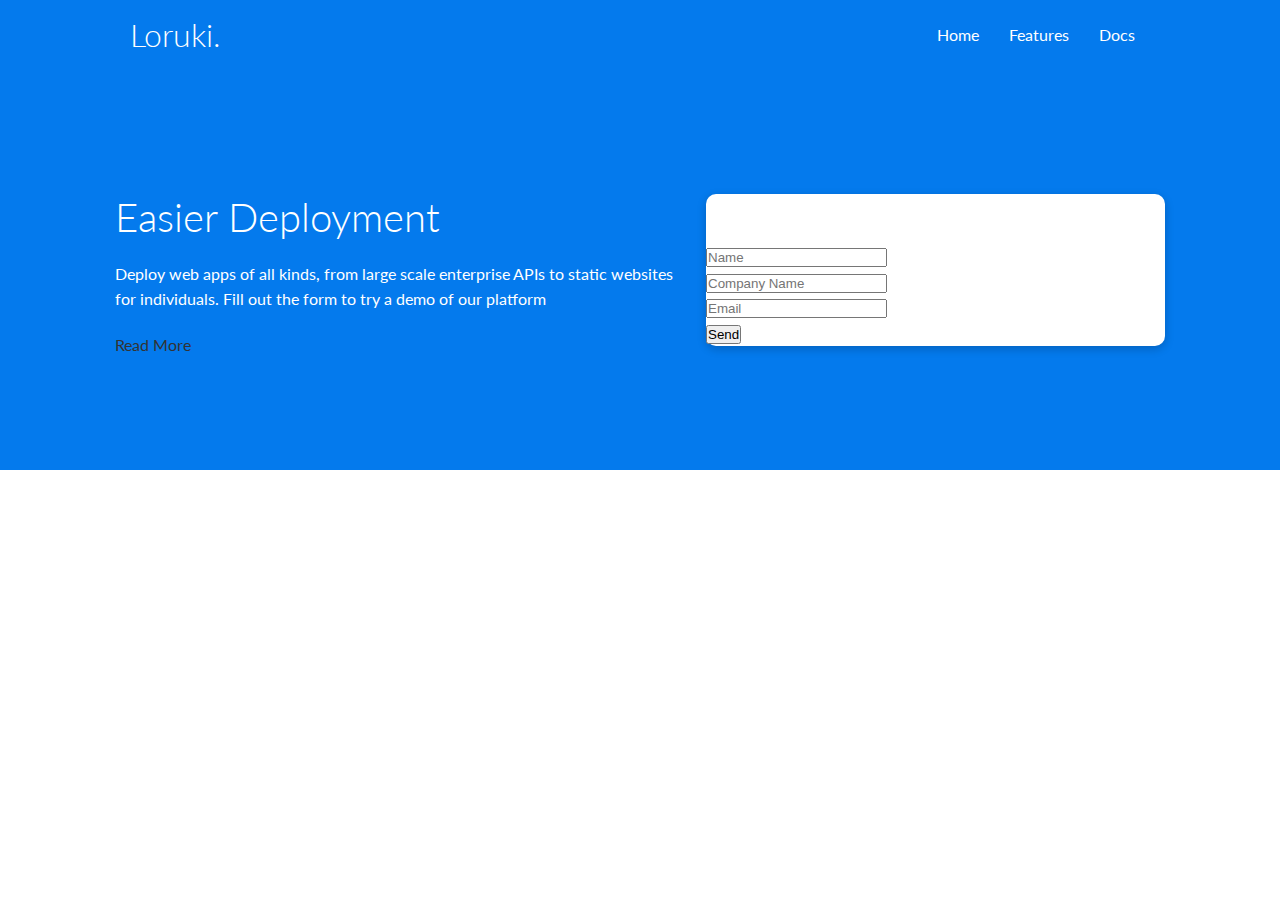
==== index.html @ f193726c "Adding files for site. Adding html for navbar+showcase+styling for each" ====
<!DOCTYPE html>
<html lang="en">
<head>
    <meta charset="UTF-8">
    <meta http-equiv="X-UA-Compatible" content="IE=edge">
    <meta name="viewport" content="width=device-width, initial-scale=1.0">
    <link rel="stylesheet" href="https://cdnjs.cloudflare.com/ajax/libs/font-awesome/6.1.1/css/all.min.css" integrity="sha512-KfkfwYDsLkIlwQp6LFnl8zNdLGxu9YAA1QvwINks4PhcElQSvqcyVLLD9aMhXd13uQjoXtEKNosOWaZqXgel0g==" crossorigin="anonymous" referrerpolicy="no-referrer" />
    <link rel="stylesheet" href="css/style.css">
    <title>Loruki | Cloud Hosting For Everyone</title>
</head>
<body>
    <!-- Navbar -->
    <div class="navbar">
        <div class="container flex">
            <h1 class="logo">Loruki.</h1>
            <nav>
                <ul>
                    <li><a href="index.html">Home</a></li>
                    <li><a href="features.html">Features</a></li>
                    <li><a href="docs.html">Docs</a></li>
                </ul>
            </nav>
        </div>
    </div>

    <!-- Showcase -->
    <section class="showcase">
        <div class="container grid">
            <div class="showcase-text">
                <h1>Easier Deployment</h1>
                <p>Deploy web apps of all kinds, from large scale enterprise APIs to static websites for individuals. Fill out the form to try a demo of our platform</p>
                <a href="features.html" class="btn btn-outline">Read More</a>
            </div>

            <div class="showcase-form card">
                <h2>Request a Demo</h2>
                <form>
                    <div class="form-control">
                        <input type="text" name="name" placeholder="Name" required>
                    </div>
                    <div class="form-control">
                        <input type="text" name="company" placeholder="Company Name" required>
                    </div>
                    <div class="form-control">
                        <input type="email" name="email" placeholder="Email" required>
                    </div>
                    <input type="submit" value="Send" class="btn btn-primary">
                </form>
            </div>
        </div>
    </section>

</body>
</html>
---- css/style.css ----
@import url('https://fonts.googleapis.com/css2?family=Lato:wght@300&display=swap');


:root {
    --primary-color: #047aed;
}
* {
    box-sizing: border-box;
    padding: 0;
    margin: 0;
}

body {
    font-family: 'Lato', sans-serif;
    color: #333;
    line-height: 1.6;

}

ul {
    list-style-type: none;
}

a {
    text-decoration: none;
    color: #333;
}

h1,
h2 {
    font-weight: 300;
    line-height: 1.2;
    margin: 10px 0;
}

p {
    margin: 10px 0;
}

img {
    width: 100%;
}

/* Navbar styling */

.navbar {
    background-color: var(--primary-color);
    color: #fff;
    height: 70px;
}

.navbar ul {
    display: flex;
}

.navbar a {
    color: #fff;
    padding: 10px;
    margin: 0 5px;
}

.navbar a:hover {
    border-bottom: 2px #fff solid;
}

.navbar .flex {
    justify-content: space-between;
}

/* Showcase styling */
.showcase {
    height: 400px;
    background-color: var(--primary-color);
    color: #fff;
    position: relative;
}

.showcase h1 {
    font-size: 40px;
}

.showcase p {
    margin: 20px 0;
}

.showcase .grid {
    grid-template-columns: 55% 45%;
    gap: 30px;
}

/* Utilities (classes to be used all around the website) */ 

.container {
    max-width: 1100px;
    margin: 0 auto;
    overflow: auto;
    padding: 0 40px;
}

.card {
    background-color: #fff;
    border-radius: 10px;
    box-shadow: 0 3px 10px rgba(0,0,0,0.2);
}


.flex {
    display: flex;
    justify-content: center;
    align-items: center;
    height: 100%;
}

.grid {
    display: grid;
    grid-template-columns: repeat(2, 1fr);
    gap: 20px;
    justify-content: center;
    align-items: center;
    height: 100%;
}
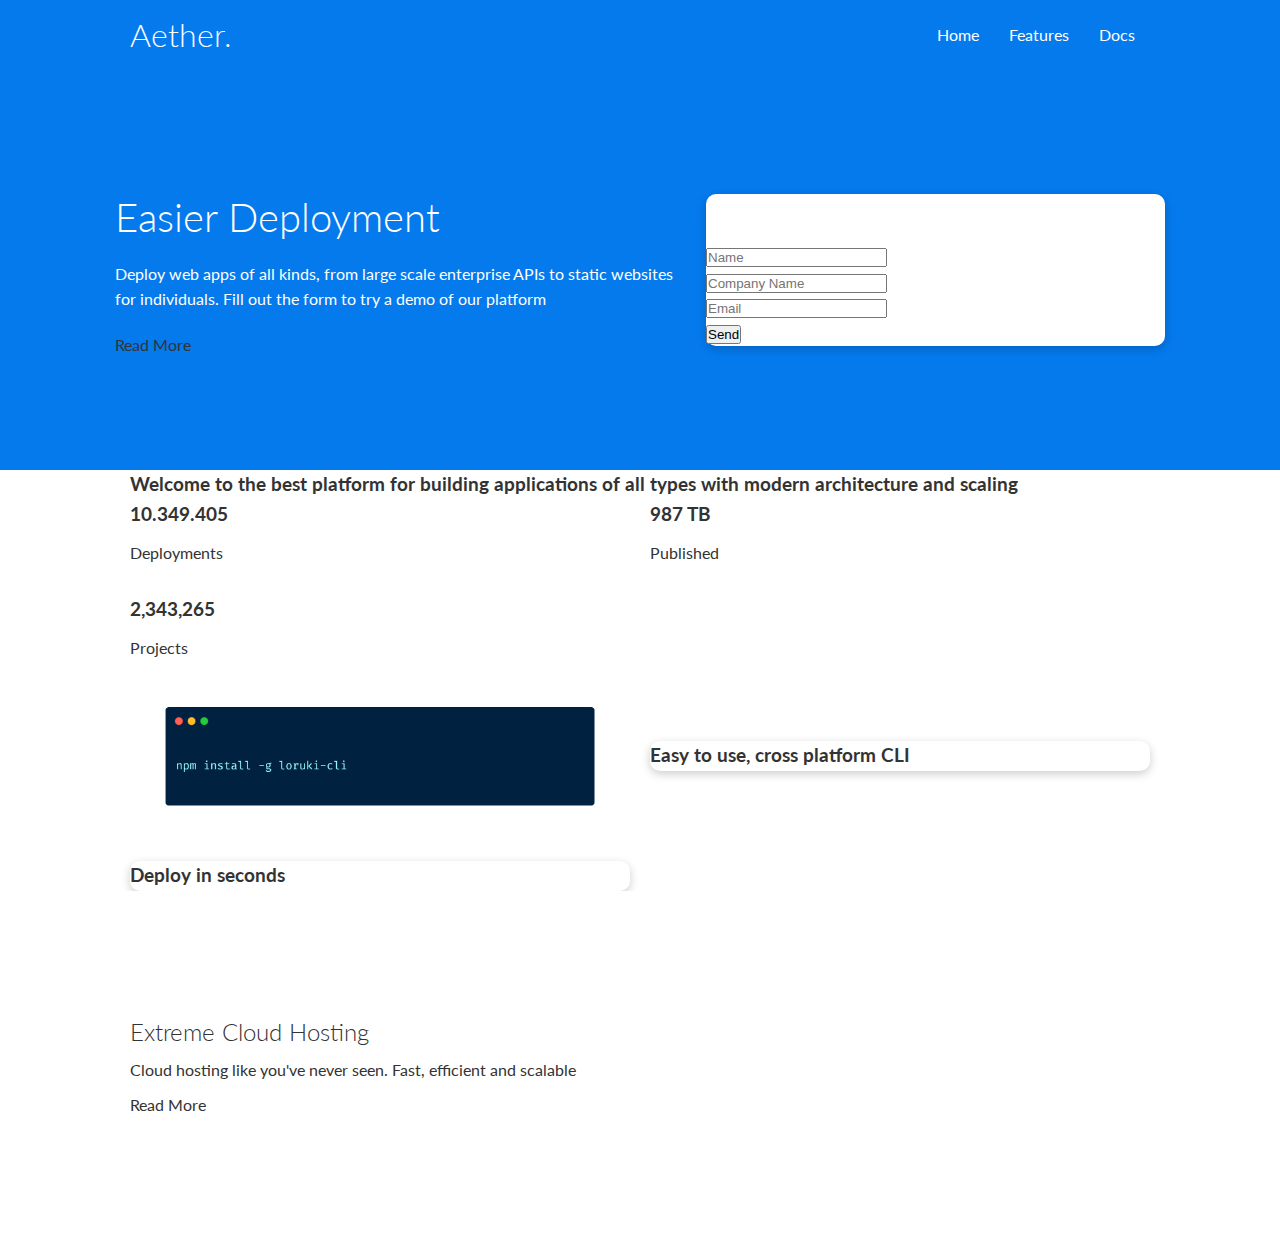
==== commit 22251a62: "Editing Title and H1 in Navbar" ====
--- a/index.html
+++ b/index.html
@@ -5,14 +5,15 @@
     <meta http-equiv="X-UA-Compatible" content="IE=edge">
     <meta name="viewport" content="width=device-width, initial-scale=1.0">
     <link rel="stylesheet" href="https://cdnjs.cloudflare.com/ajax/libs/font-awesome/6.1.1/css/all.min.css" integrity="sha512-KfkfwYDsLkIlwQp6LFnl8zNdLGxu9YAA1QvwINks4PhcElQSvqcyVLLD9aMhXd13uQjoXtEKNosOWaZqXgel0g==" crossorigin="anonymous" referrerpolicy="no-referrer" />
+    <link rel="stylesheet" href="css/utilities.css">
     <link rel="stylesheet" href="css/style.css">
-    <title>Loruki | Cloud Hosting For Everyone</title>
+    <title>Aether | Cloud Hosting For Everyone</title>
 </head>
 <body>
     <!-- Navbar -->
     <div class="navbar">
         <div class="container flex">
-            <h1 class="logo">Loruki.</h1>
+            <h1 class="logo">Aether.</h1>
             <nav>
                 <ul>
                     <li><a href="index.html">Home</a></li>
@@ -50,5 +51,55 @@
         </div>
     </section>
 
+    <!-- Stats -->
+    <section class="stats">
+        <div class="container">
+            <h3 class="stats-heading text-center my-1">
+                Welcome to the best platform for building applications of all types with modern architecture and scaling
+            </h3>
+
+            <div class="grid grid-3 text-center my-4">
+                <div>
+                    <i class="fas fa-server fa-3x"></i>
+                    <h3>10.349.405</h3>
+                    <p class="text-secondary">Deployments</p>
+                </div>
+                <div><i class="fas fa-upload fa-3x"></i>
+                    <h3>987 TB</h3>
+                    <p class="text-secondary">Published</p></div>
+                <div>
+                    <i class="fas fa-project-diagram fa-3x"></i>
+                    <h3>2,343,265</h3>
+                    <p class="text-secondary">Projects</p>
+                </div>
+            </div>
+        </div>
+    </section>
+
+    <!-- Cli -->
+    <section class="cli">
+        <div class="container grid">
+            <img src="images/cli.png" alt="">
+            <div class="card">
+                <h3>Easy to use, cross platform CLI </h3>
+            </div>
+            <div class="card">
+                <h3>Deploy in seconds</h3>
+            </div>
+        </div>
+    </section>
+
+    <!-- Cloud -->
+    <section class="cloud bg-primary my-2 py-2">
+        <div class="container grid">
+            <div class="text-center">
+                <h2 class="lg">Extreme Cloud Hosting</h2>
+                <p class="lead my-1">Cloud hosting like you've never seen. Fast, efficient and scalable</p>
+                <a href="features.html" class="btn btn-dark">Read More</a>
+            </div>
+            <img src="images/cloud.png" alt="">
+        </div>
+    </section>
+
 </body>
 </html>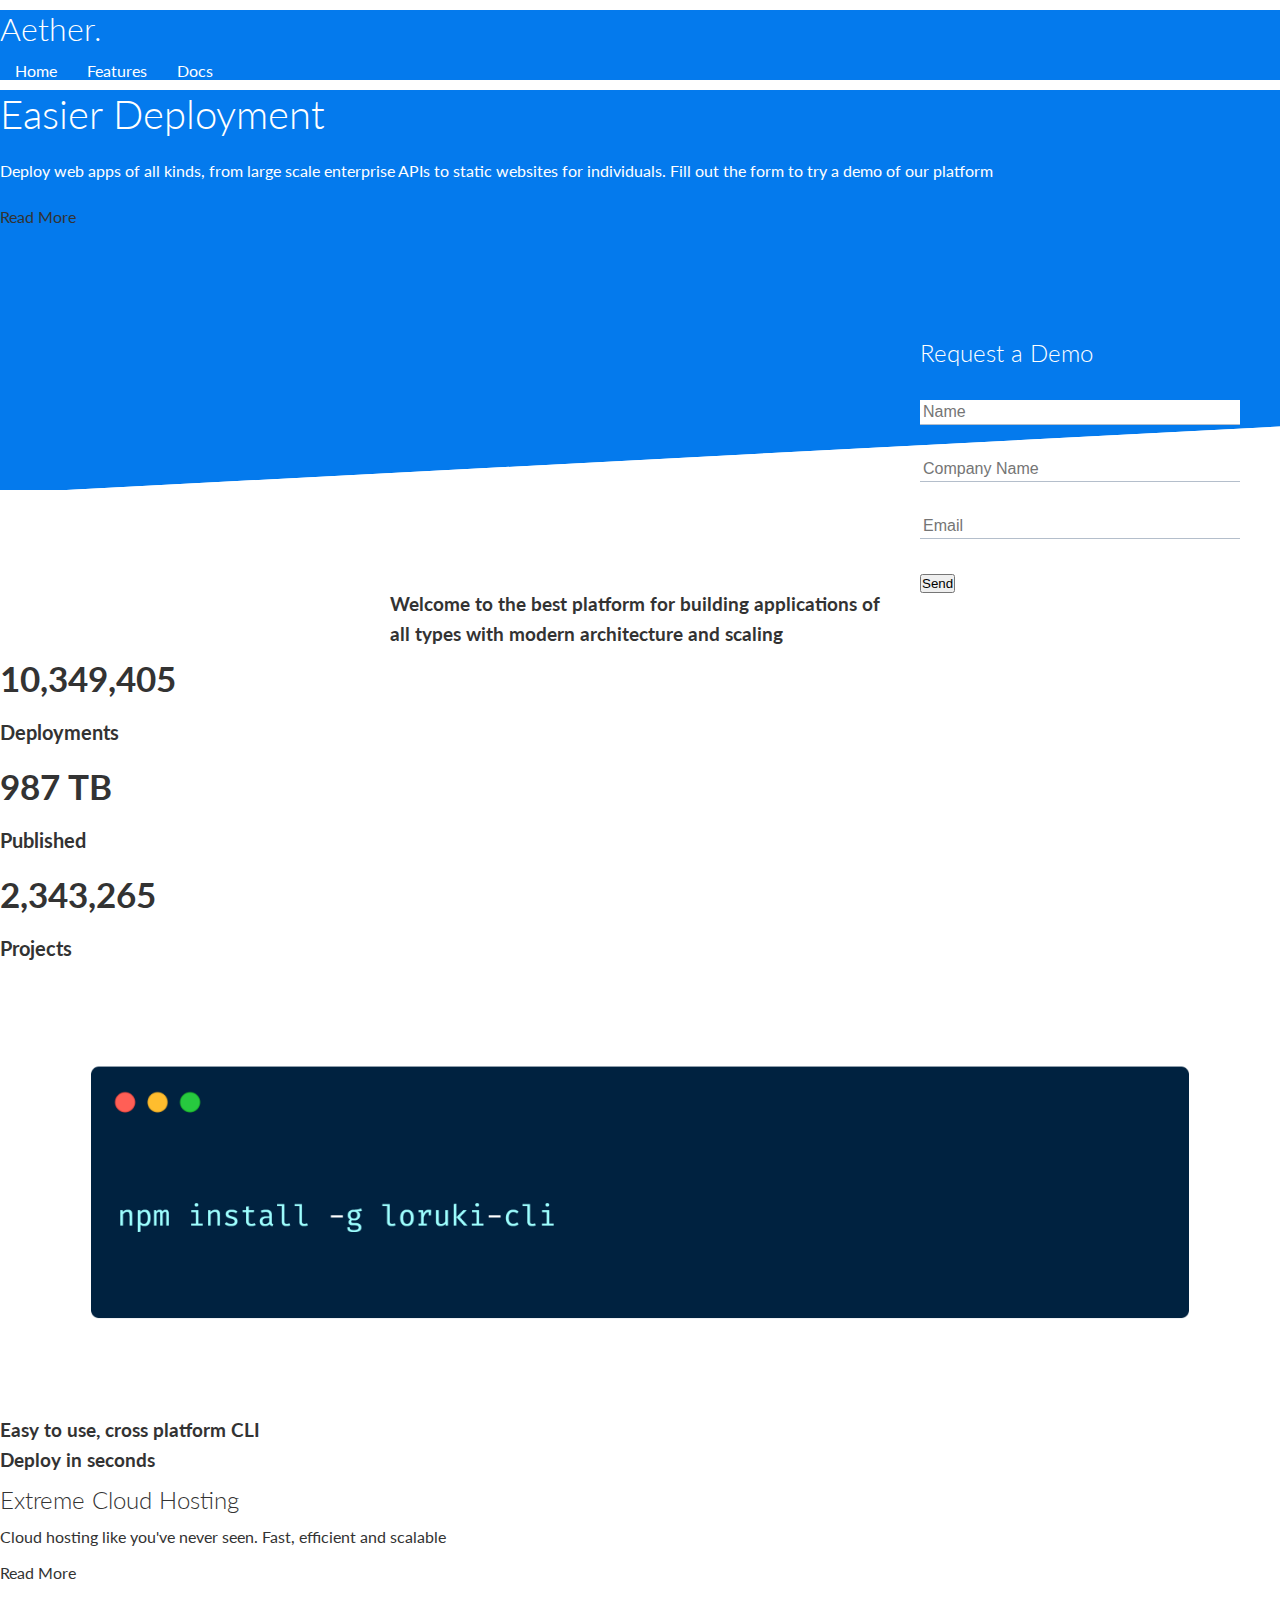
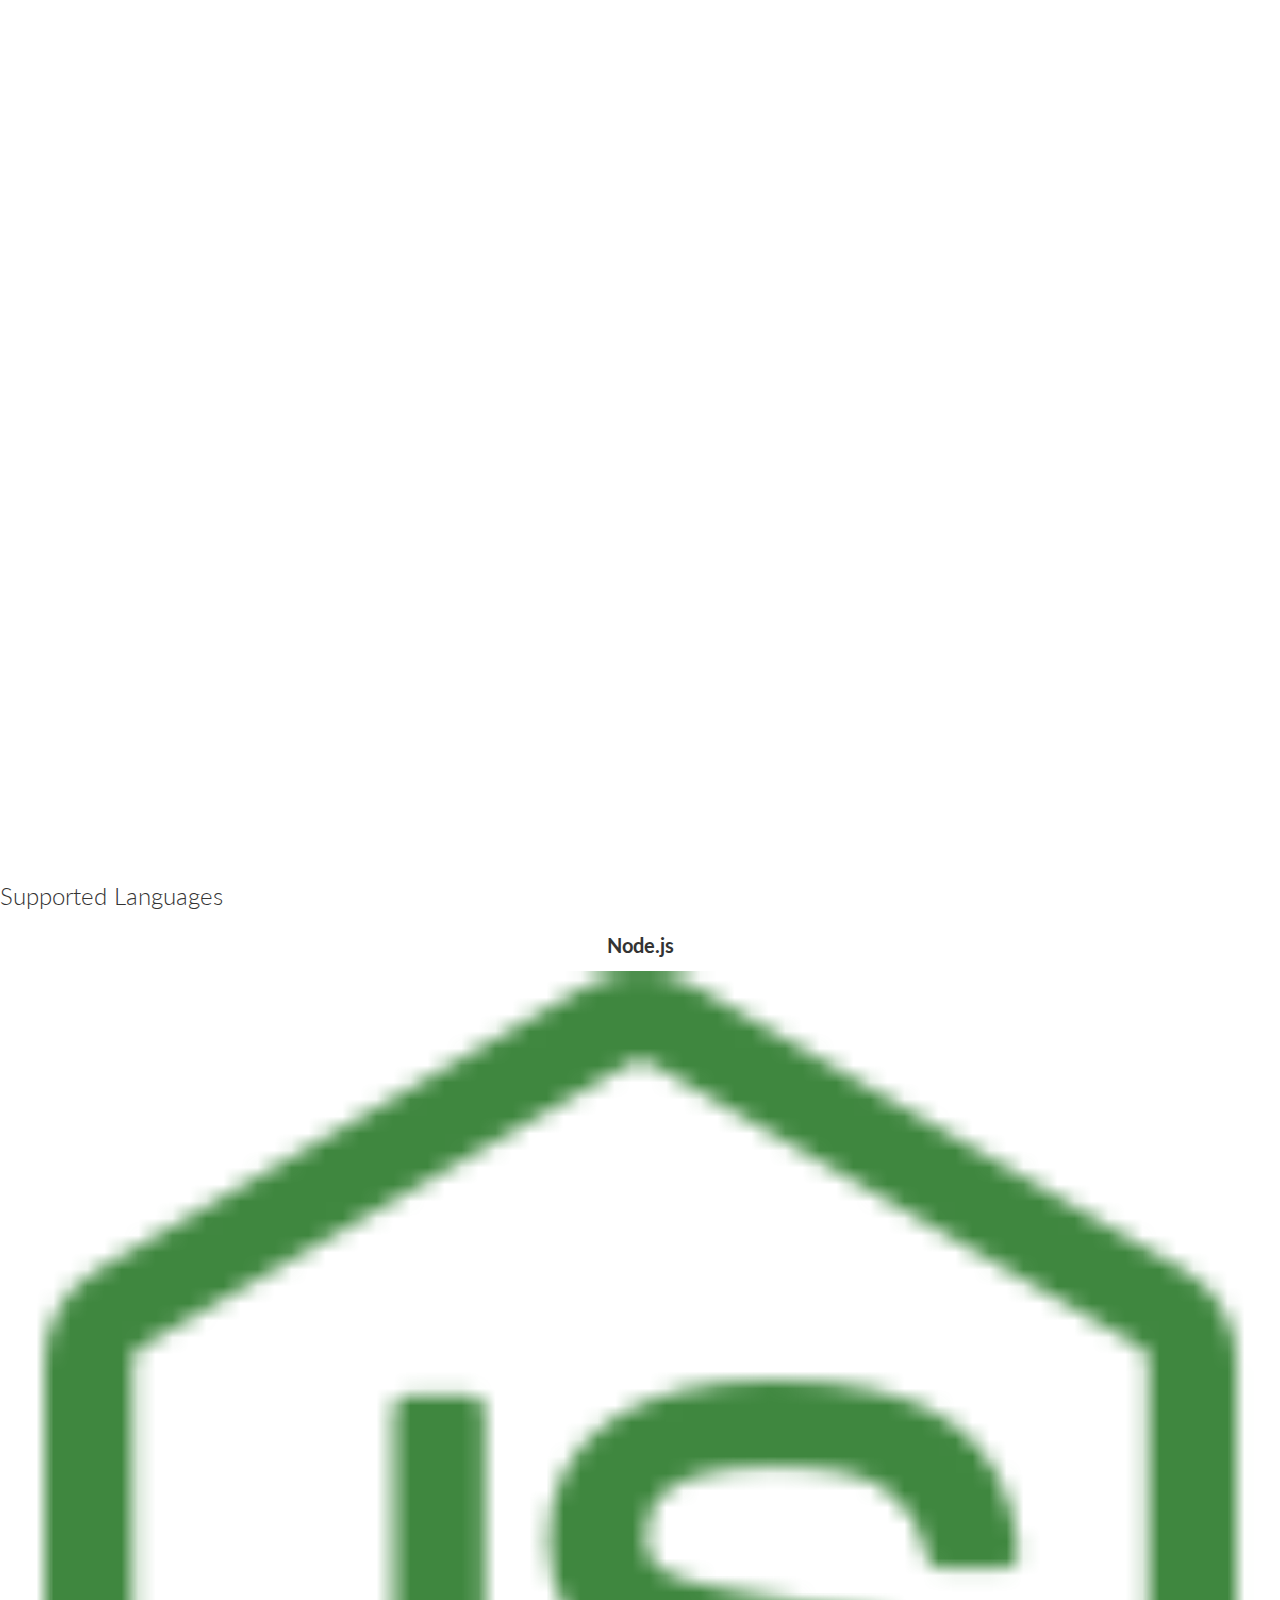
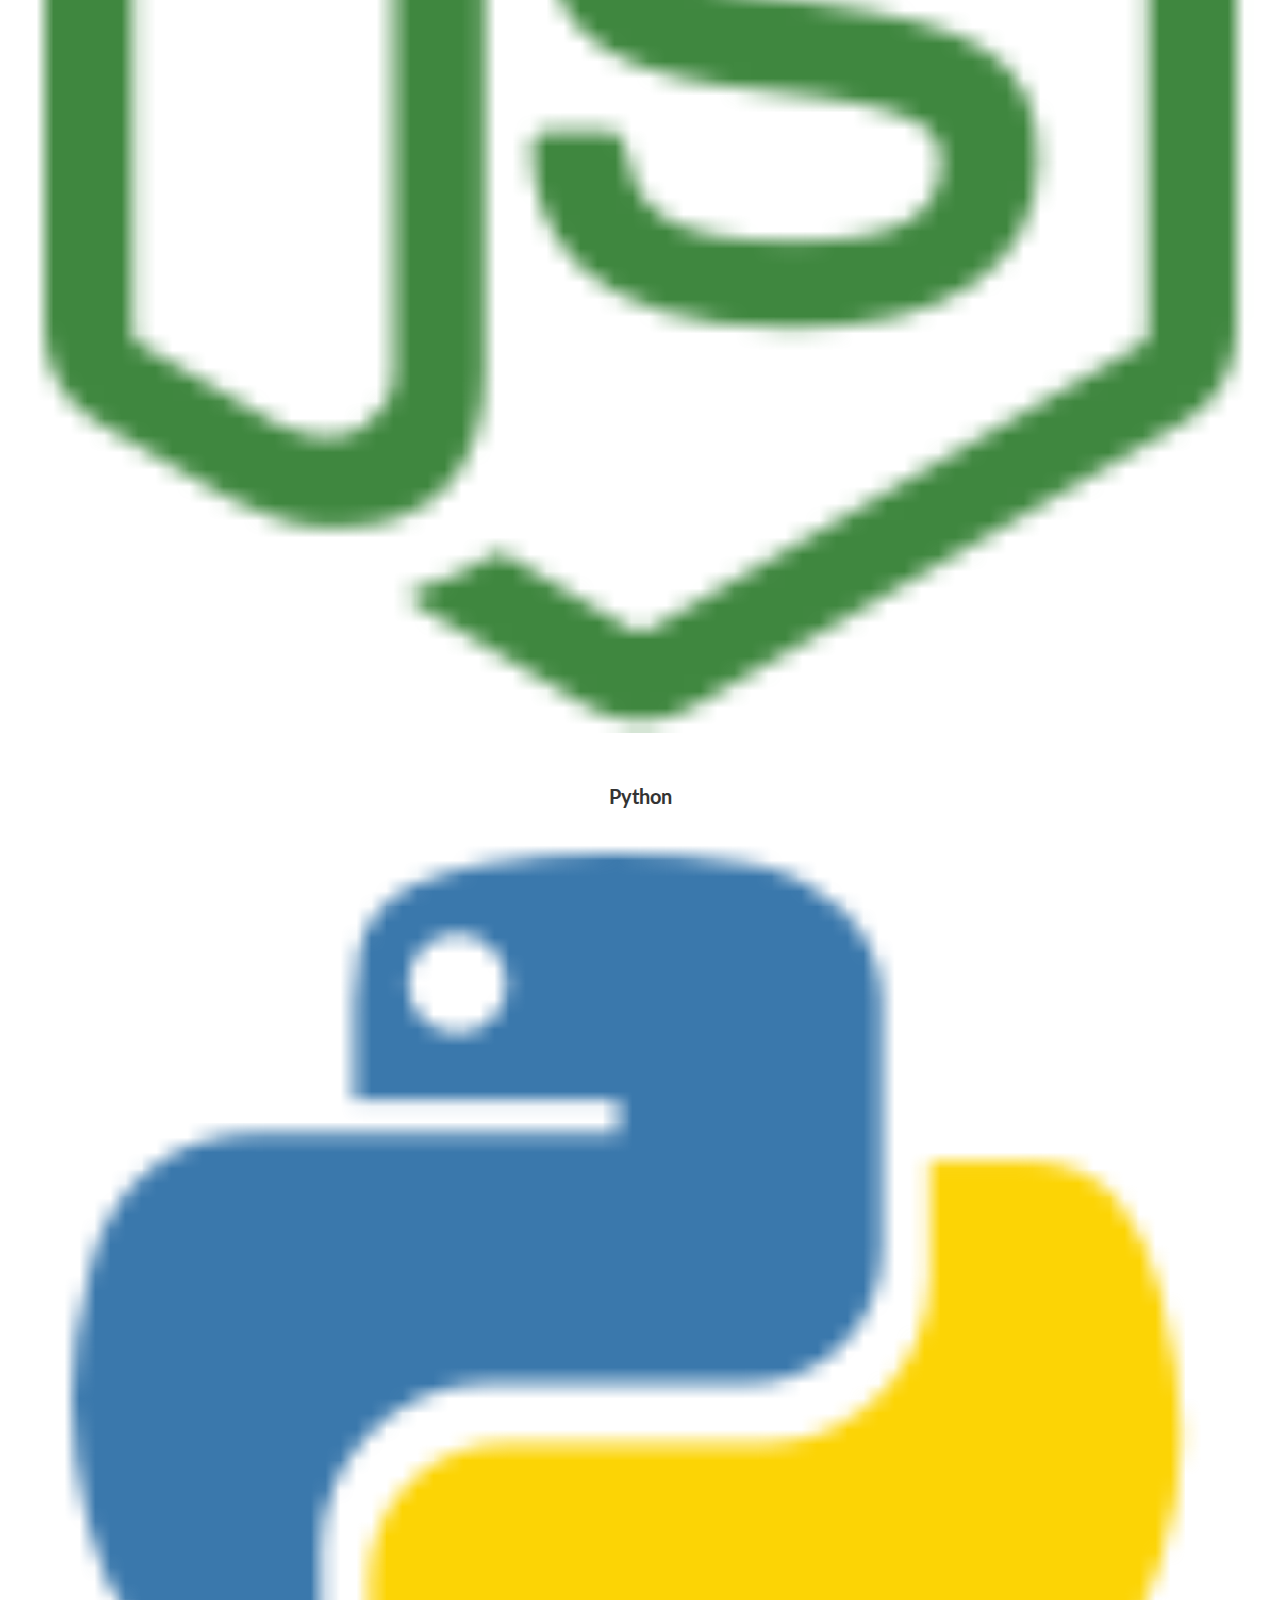
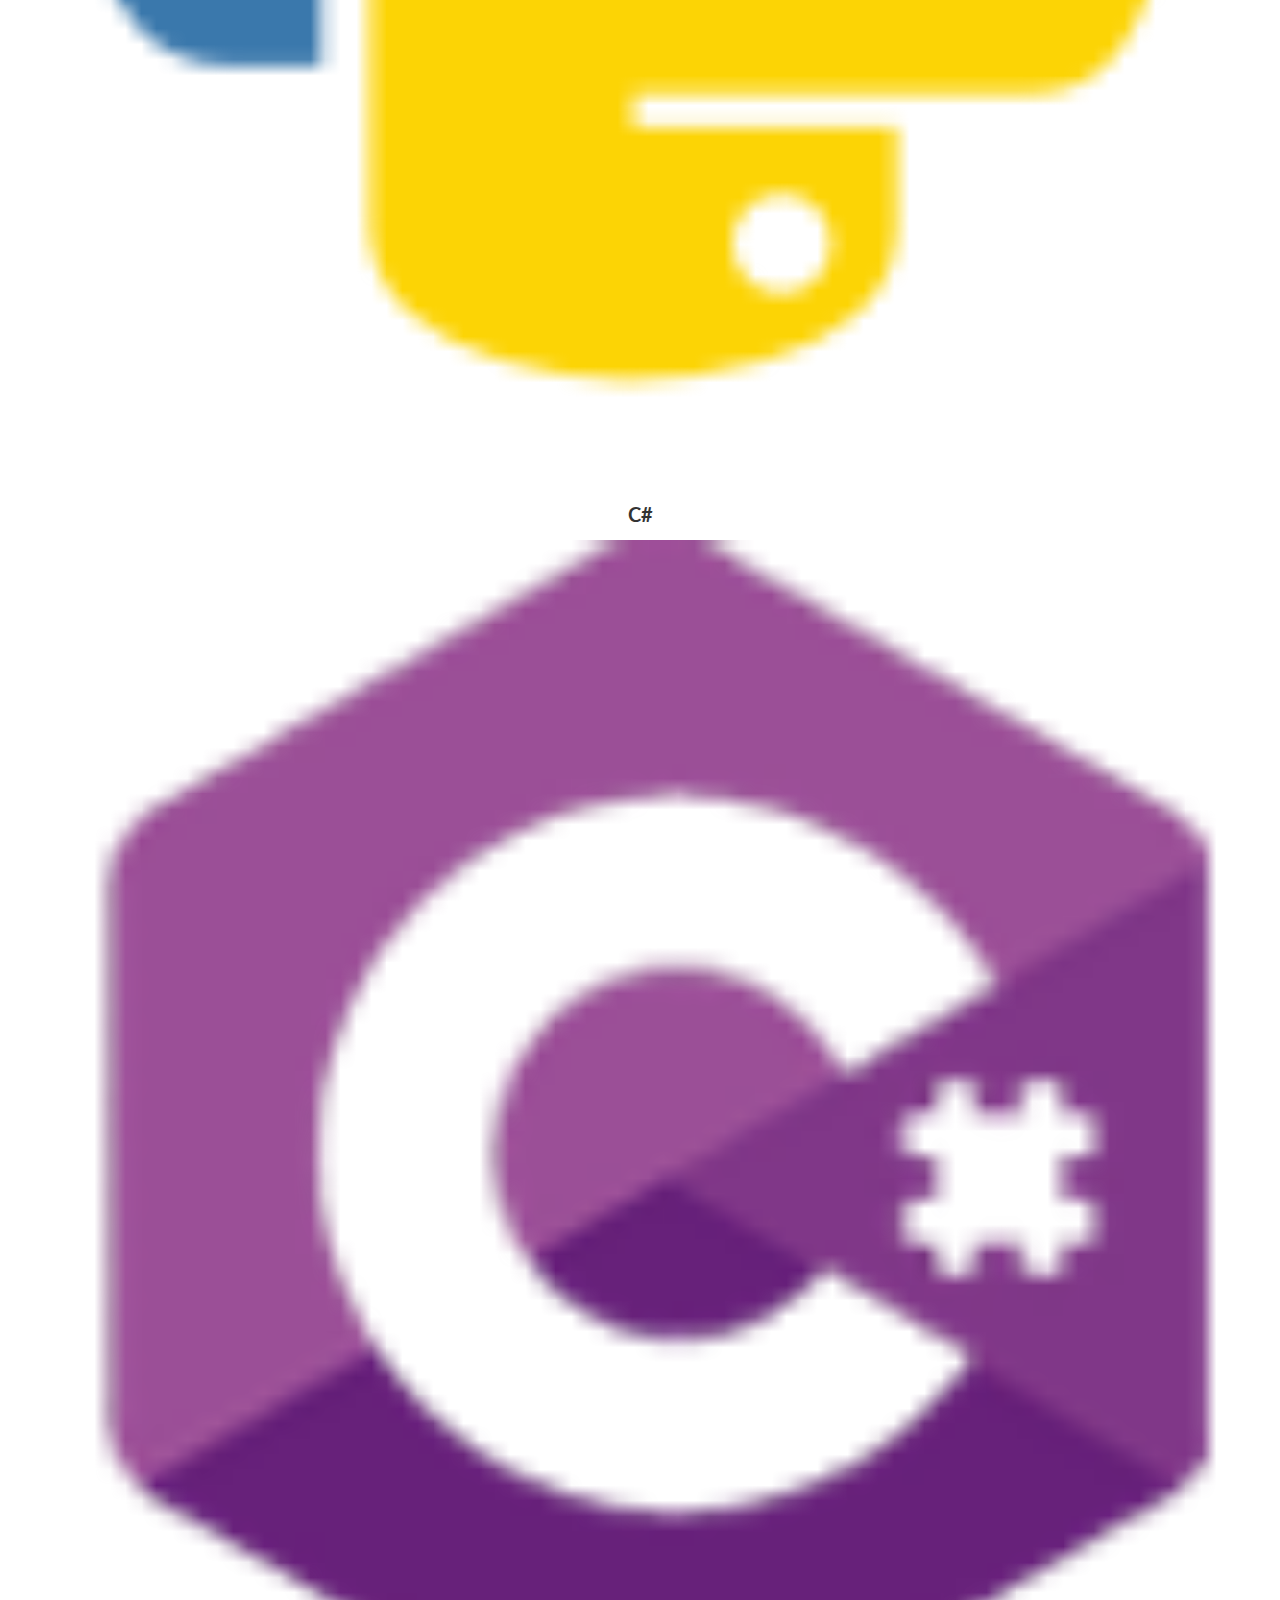
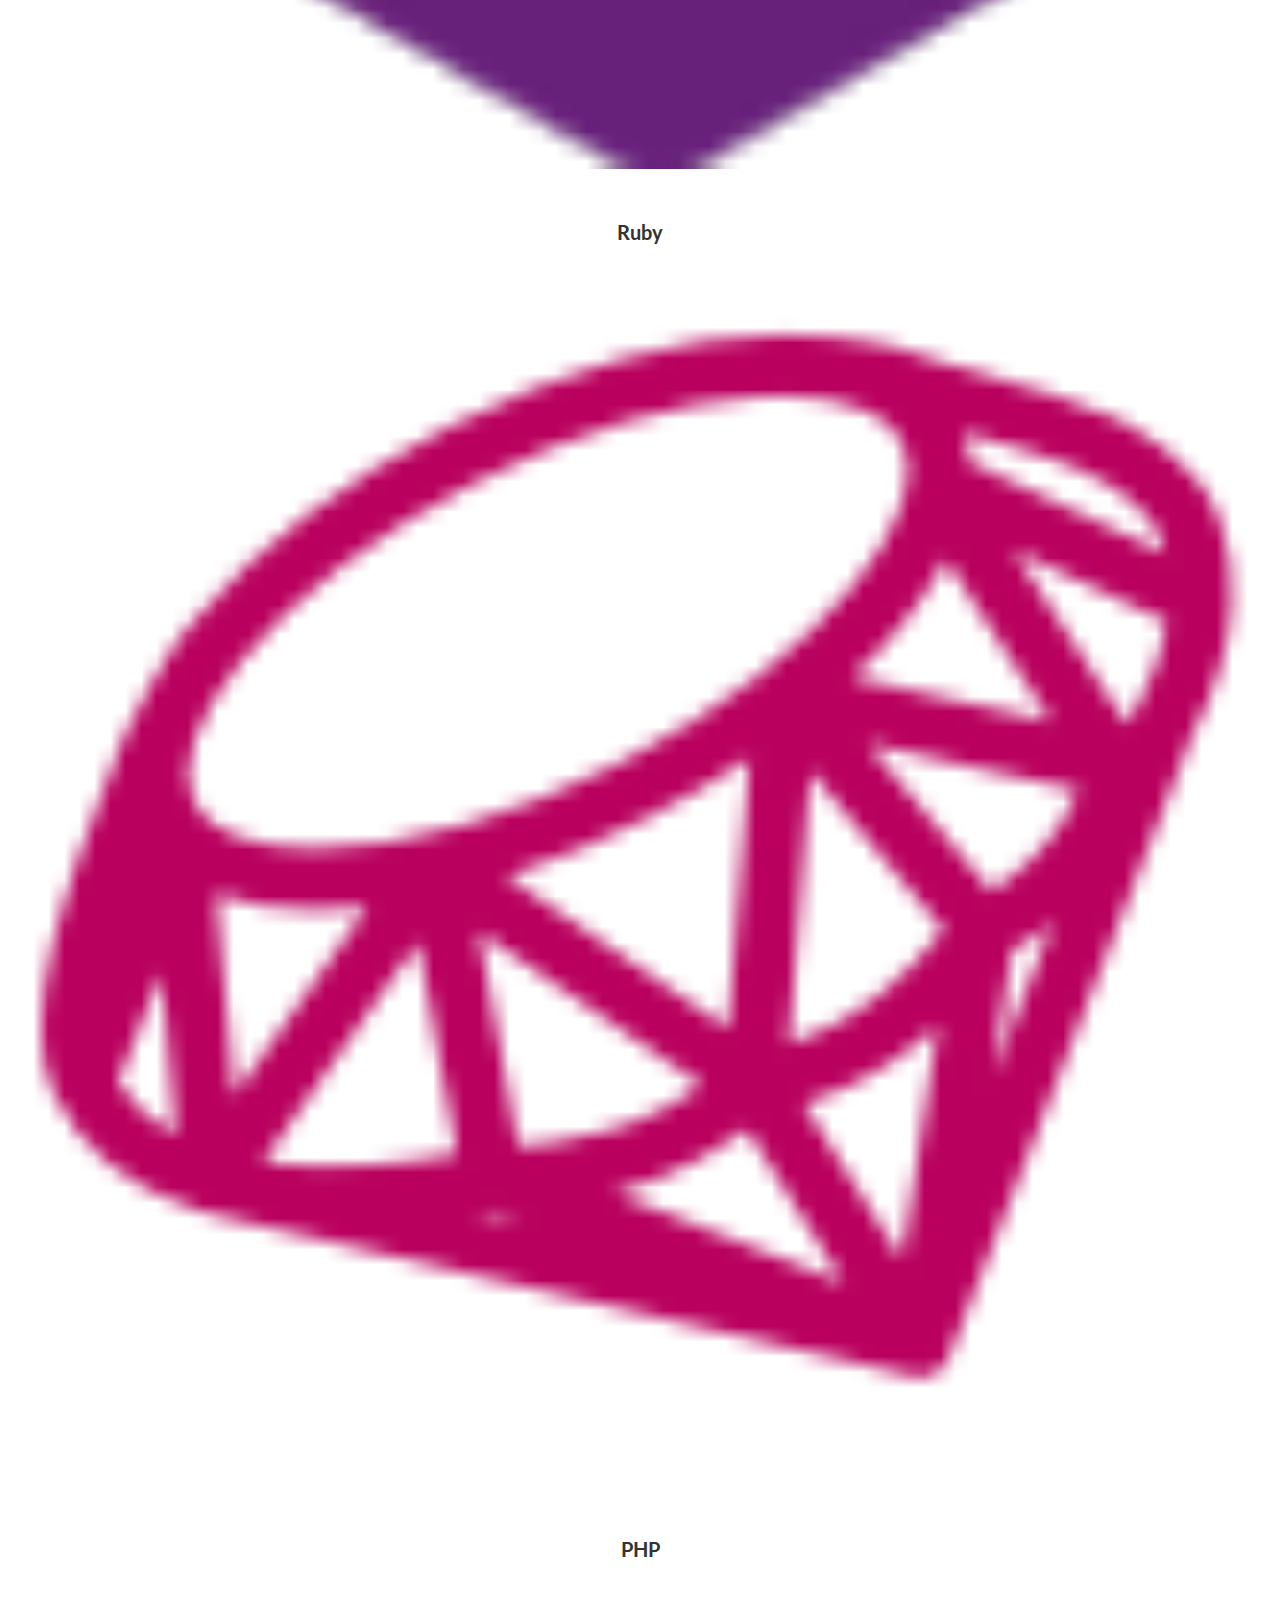
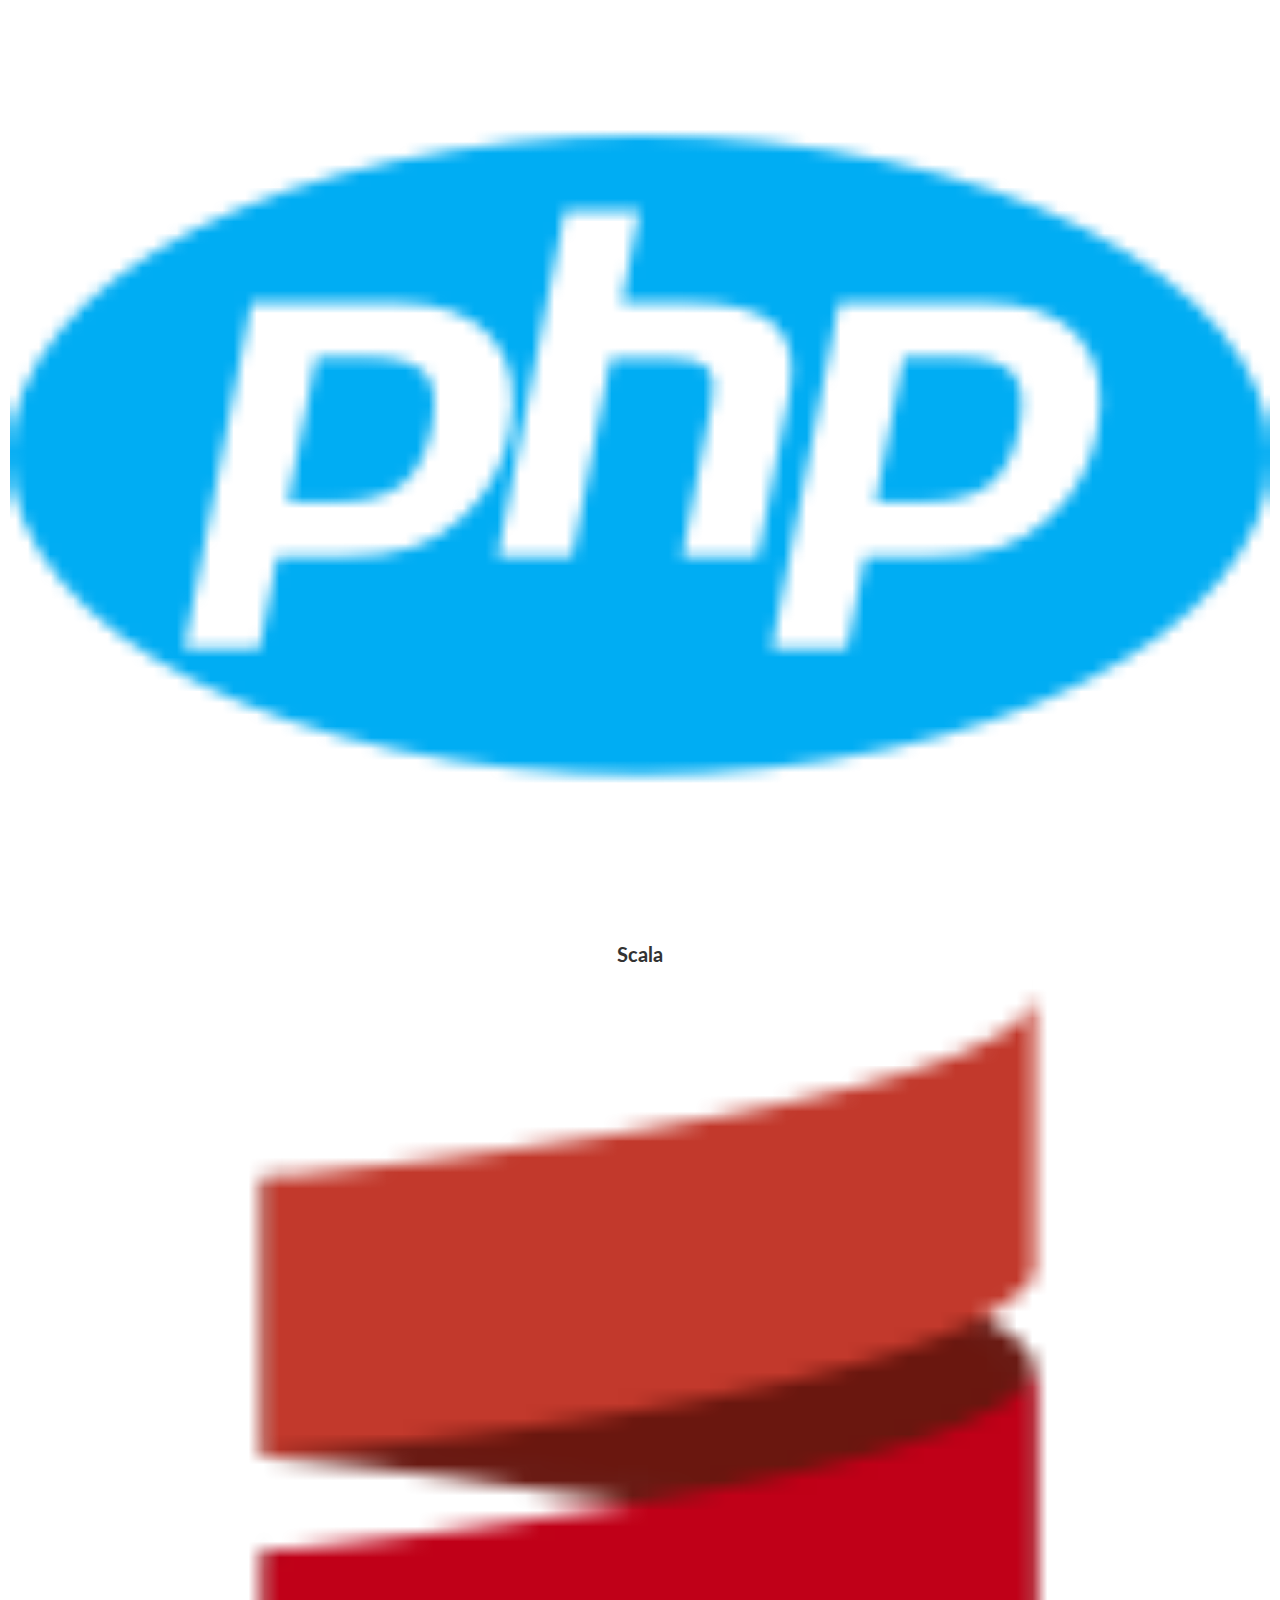
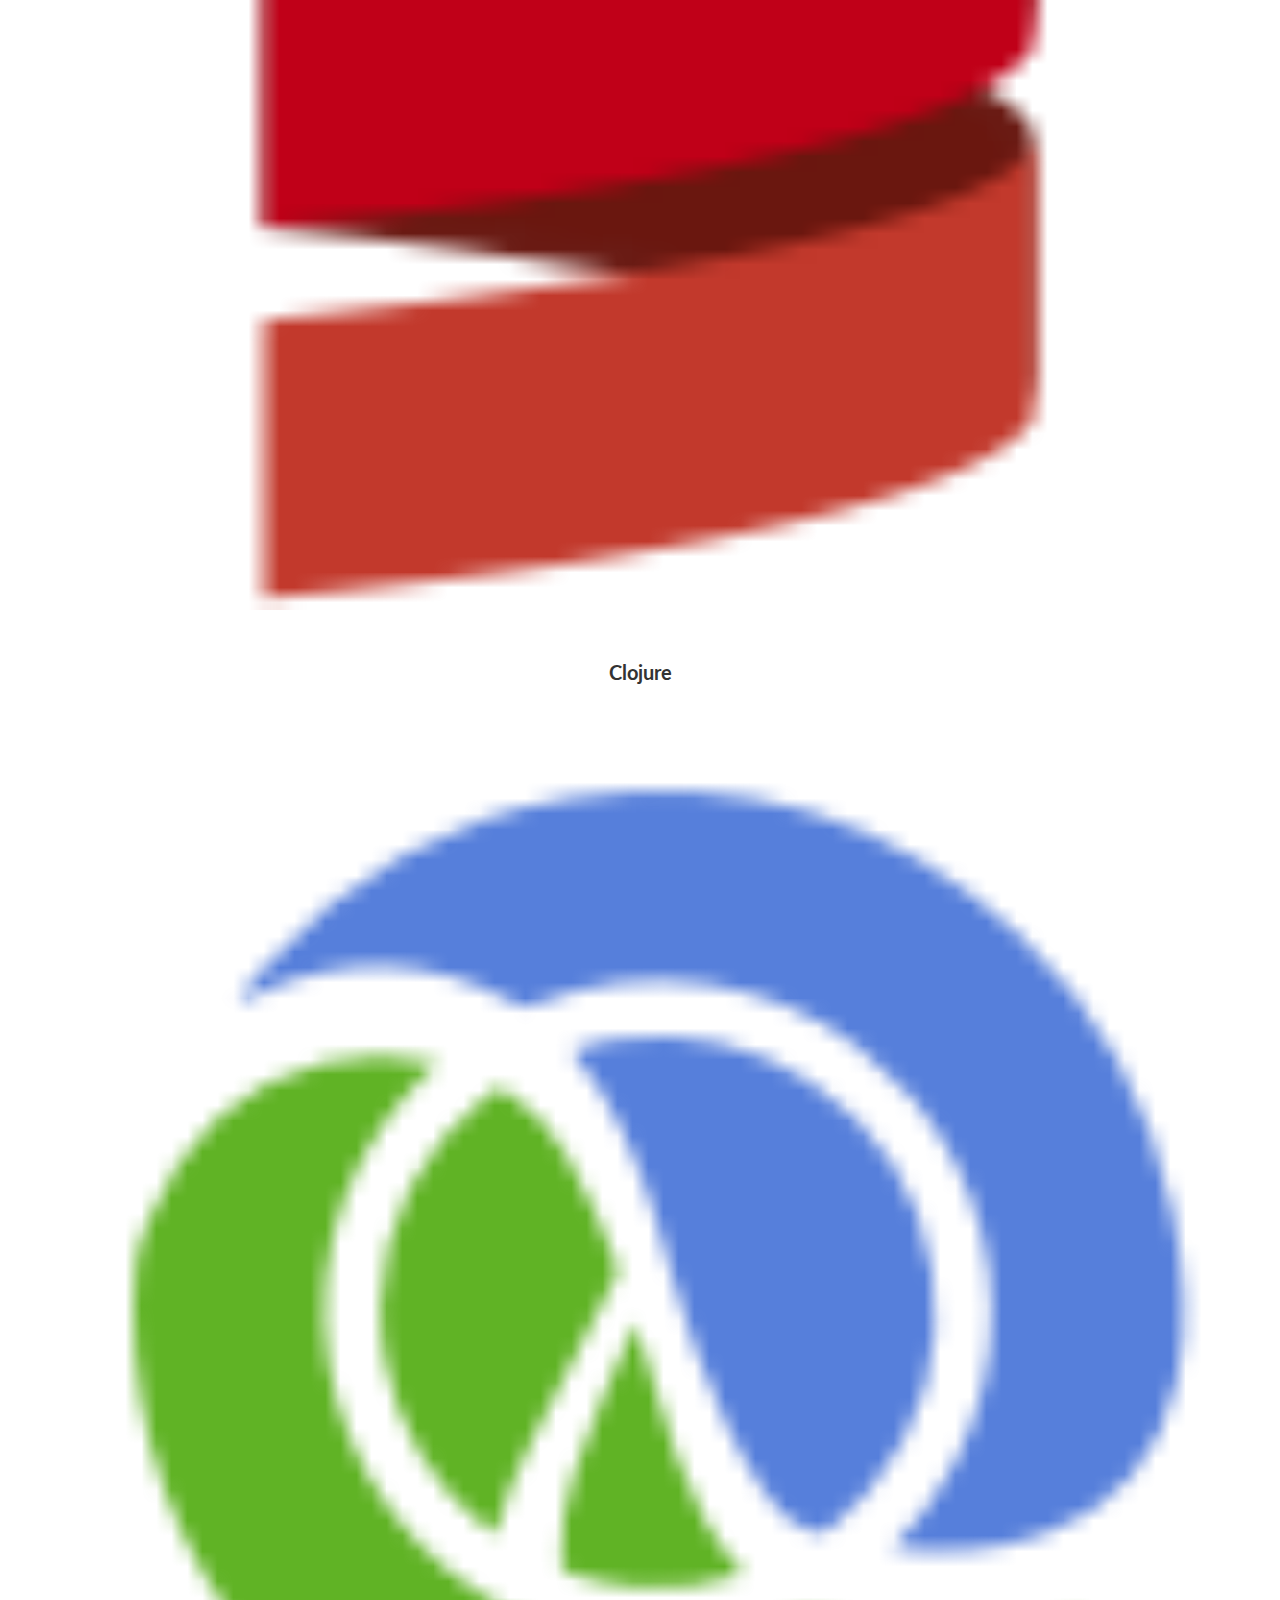
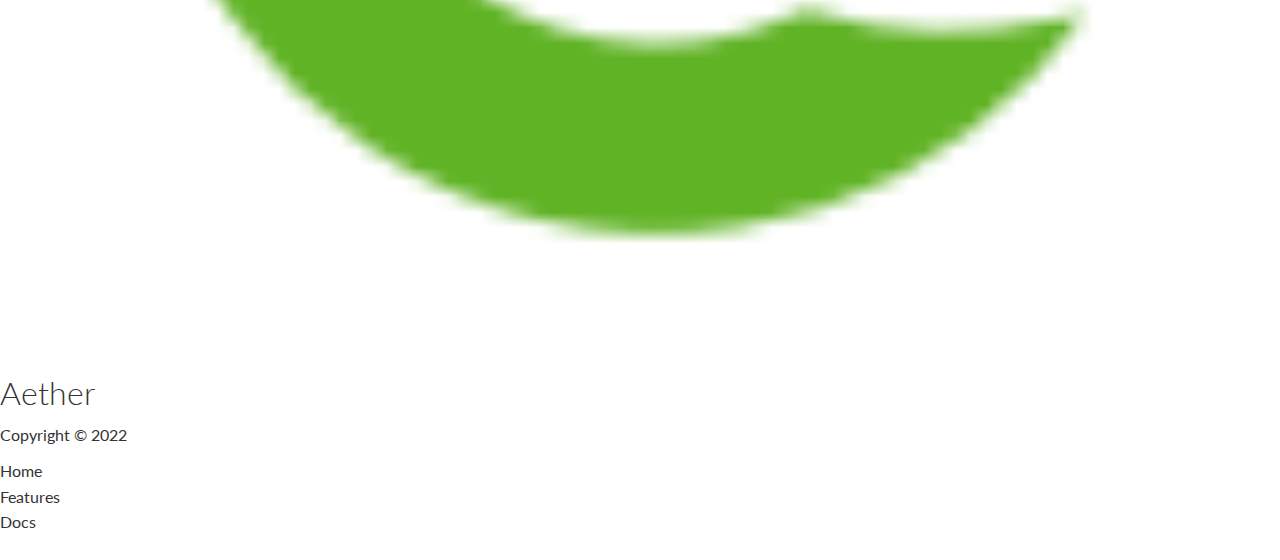
==== commit 225fc7b0: "Merge from laptop" ====
--- a/index.html
+++ b/index.html
@@ -61,7 +61,7 @@
             <div class="grid grid-3 text-center my-4">
                 <div>
                     <i class="fas fa-server fa-3x"></i>
-                    <h3>10.349.405</h3>
+                    <h3>10,349,405</h3>
                     <p class="text-secondary">Deployments</p>
                 </div>
                 <div><i class="fas fa-upload fa-3x"></i>
@@ -101,5 +101,66 @@
         </div>
     </section>
 
+    <!-- Languages -->
+    <section class="languages">
+        <h2 class="md text-center my-2">
+            Supported Languages
+        </h2>
+        <div class="container flex">
+            <div class="card">
+                <h4>Node.js</h4>
+                <img src="images/logos/node.png" alt="">
+            </div>
+            <div class="card">
+                <h4>Python</h4>
+                <img src="images/logos/python.png" alt="">
+            </div>
+            <div class="card">
+                <h4>C#</h4>
+                <img src="images/logos/csharp.png" alt="">
+            </div>
+            <div class="card">
+                <h4>Ruby</h4>
+                <img src="images/logos/ruby.png" alt="">
+            </div>
+            <div class="card">
+                <h4>PHP</h4>
+                <img src="images/logos/php.png" alt="">
+            </div>
+            <div class="card">
+                <h4>Scala</h4>
+                <img src="images/logos/scala.png" alt="">
+            </div>
+            <div class="card">
+                <h4>Clojure</h4>
+                <img src="images/logos/clojure.png" alt="">
+            </div>
+        </div>
+    </section>
+
+    <!-- Footer -->
+    <footer class="footer bg-dark py-5">
+        <div class="container grid grid-3">
+            <div>
+                <h1>Aether</h1>
+                <p>Copyright &copy; 2022</p>
+            </div>
+            <nav>
+                <ul>
+                    <li><a href="index.html">Home</a></li>
+                    <li><a href="features.html">Features</a></li>
+                    <li><a href="docs.html">Docs</a></li>
+                </ul>
+            </nav>
+            <div class="social">
+                <a href="#"><i class="fab fa-github fa-2x"></i></a>
+                <a href="#"><i class="fab fa-facebook fa-2x"></i></a>
+                <a href="#"><i class="fab fa-instagram fa-2x"></i></a>
+                <a href="#"><i class="fab fa-twitter fa-2x"></i></a>
+            </div>
+        </div>
+    </footer>
+
+
 </body>
 </html>--- a/css/style.css
+++ b/css/style.css
@@ -3,6 +3,9 @@
 
 :root {
     --primary-color: #047aed;
+    --secondary-color: #1c3fa8;
+    --dark-color: #002240;
+    --light-color: #f4f4f4;
 }
 * {
     box-sizing: border-box;
@@ -84,39 +87,184 @@
 }
 
 .showcase .grid {
+    overflow: visible;
     grid-template-columns: 55% 45%;
     gap: 30px;
 }
 
-/* Utilities (classes to be used all around the website) */ 
-
-.container {
-    max-width: 1100px;
-    margin: 0 auto;
-    overflow: auto;
-    padding: 0 40px;
-}
-
-.card {
-    background-color: #fff;
-    border-radius: 10px;
-    box-shadow: 0 3px 10px rgba(0,0,0,0.2);
-}
-
-
-.flex {
-    display: flex;
-    justify-content: center;
-    align-items: center;
-    height: 100%;
-}
-
-.grid {
-    display: grid;
-    grid-template-columns: repeat(2, 1fr);
-    gap: 20px;
-    justify-content: center;
-    align-items: center;
-    height: 100%;
-}
-
+.showcase-form {
+    position: relative;
+    top: 60px;
+    height: 350px;
+    width: 400px;
+    padding: 40px;
+    z-index: 100;
+    justify-self: flex-end;
+}
+
+.showcase-form .form-control {
+    margin: 30px 0;;
+}
+
+.showcase-form input[type='text'],
+.showcase-form input[type='email'] {
+    border: 0px;
+    border-bottom: 1px solid #b4becb;
+    width: 100%;
+    padding: 3px;
+    font-size: 16px;
+}
+
+.showcase-form input:focus {
+    outline: none;
+}
+
+.showcase::before,
+.showcase::after {
+    content: '';
+    position: absolute;
+    height: 100px;
+    bottom: -70px;
+    right: 0;
+    left: 0;
+    background: #fff;
+    transform: skewY(-3deg);
+    -webkit-transform: skewY(-3deg);
+    -moz-transform: skewY(-3deg);
+    -ms-transform: skewY(-3deg);
+}
+
+/* Stats Styling */
+.stats {
+    padding-top: 100px;
+}
+
+.stats-heading {
+    max-width: 500px;
+    margin: auto;
+}
+
+.stats .grid h3 {
+    font-size: 35px;
+}
+
+.stats .grid p {
+    font-size: 20px;
+    font-weight: bold;
+}
+
+/* Cli */
+.cli .grid {
+    grid-template-columns: repeat(3, 1fr);
+    grid-template-rows: repeat(2, 1fr);
+}
+
+.cli .grid > *:first-child {
+    grid-column: 1 / span 2;
+    grid-row: 1 / span 2;
+}
+
+/* Cloud */
+.cloud .grid {
+    grid-template-columns: 4fr 3fr;
+}
+
+/* Languages */
+.languages .flex {
+    flex-wrap: wrap;
+}
+.languages .card {
+    text-align: center;
+    margin: 18px 10px 40px;
+    transition: transform 0.2s ease-in;
+}
+
+.languages .card h4 {
+    font-size: 20px;
+    margin-bottom: 10px;
+}
+
+.languages .card:hover {
+    transform: translateY(-15px);
+}
+
+/* Features */
+.features-head img, 
+.docs-head img {
+    width: 200px;
+    justify-self: flex-end;
+}
+
+.features-sub-head img {
+    width: 300px;
+    justify-self: flex-end;
+}
+
+.features-main .card > i {
+    margin-right: 20px;
+}
+
+.features-main .grid {
+    padding: 30px;
+}
+
+.features-main .grid > *:first-child {
+    grid-column: 1 / span 3;
+}
+
+.features-main .grid > *:nth-child(2) {
+    grid-column: 1 / span 2;
+}
+
+/* Footer */
+
+.footer .social a {
+    margin: 0 10px;
+}
+
+/* Tablets and under */
+@media (max-width: 768px) {
+    .grid,
+    .showcase .grid,
+    .stats .grid,
+    .cli .grid,
+    .cloud .grid {
+        grid-template-columns: 1fr;
+        grid-template-rows: 1fr;
+    }
+
+    .showcase {
+        height: auto;
+    }
+
+    .showcase-text {
+        text-align: center;
+        margin-top: 40px;
+    }
+
+    .showcase-form {
+        justify-self: center;
+        margin: auto;
+    }
+
+    .cli .grid > *:first-child {
+        grid-column: 1;
+        grid-row: 1;
+    }
+}
+
+/* Mobile */
+@media (max-width: 500px) {
+    .navbar {
+        height: 110px;
+    }
+
+    .navbar .flex {
+        flex-direction: column;
+    }
+
+    .navbar ul {
+        padding: 10px;
+        background-color: rgba(0, 0, 0, 0.1);
+    }
+}